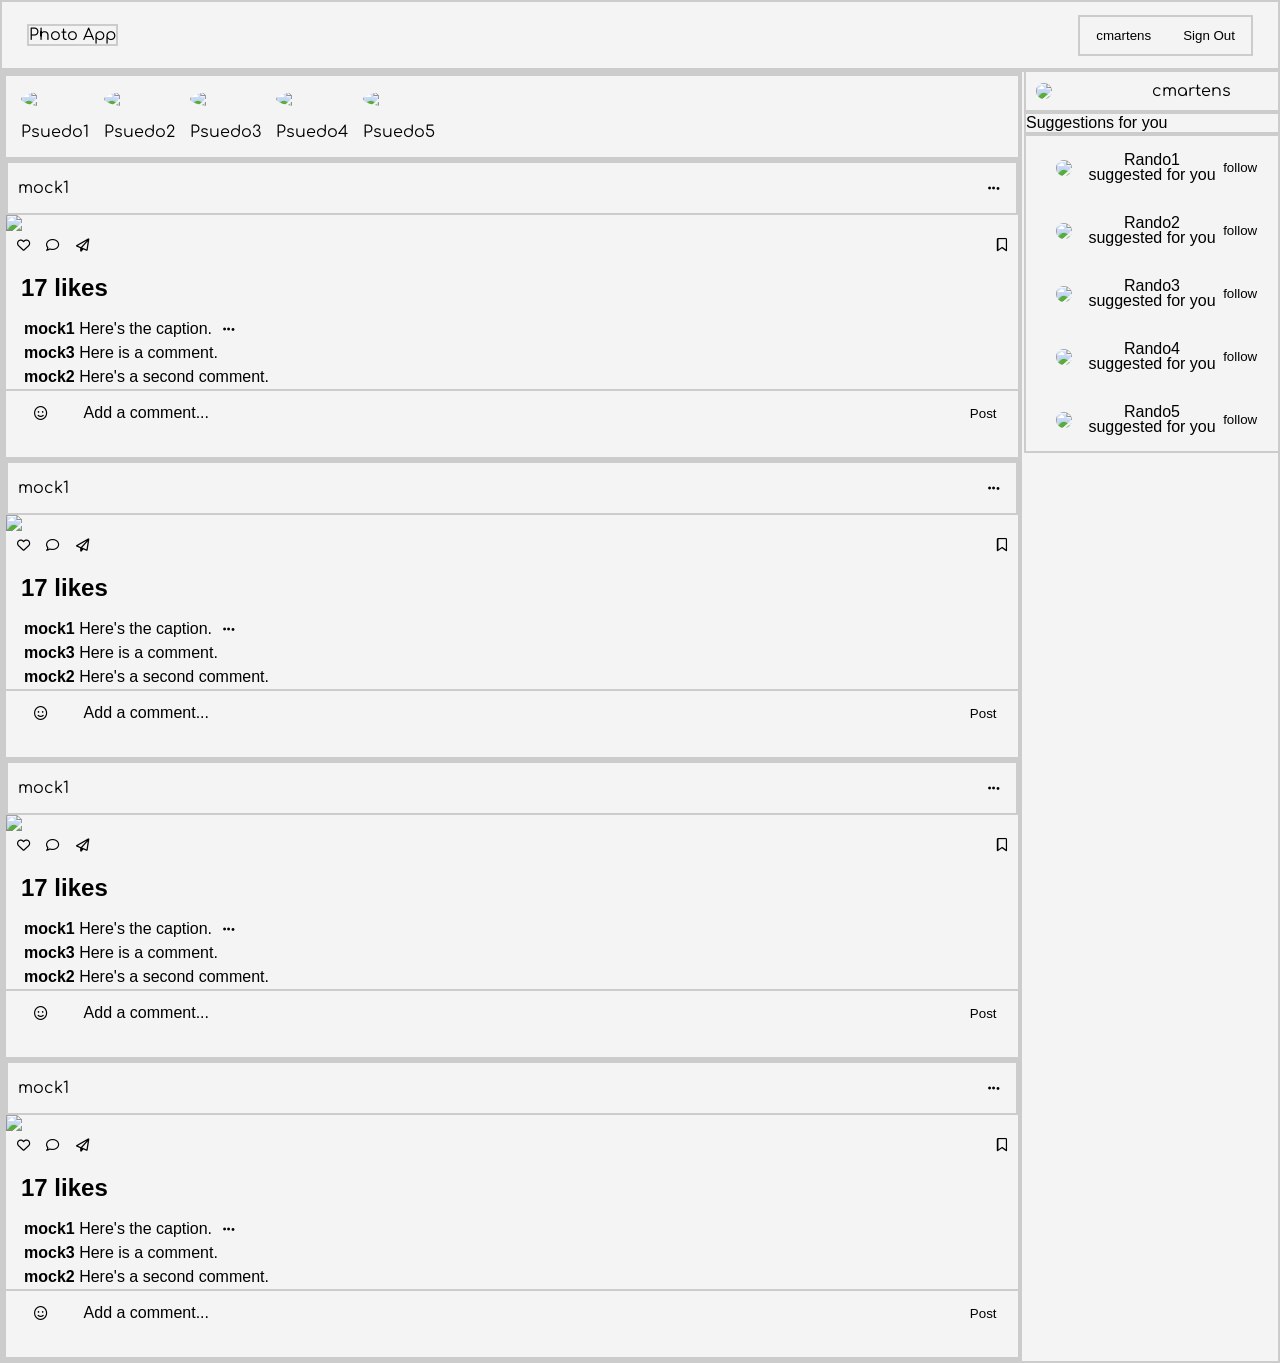
==== index.html @ e91200ad "Replaced files and removed utilities.js" ====
<!DOCTYPE html>
<html lang="en">
<head>
    <meta charset="UTF-8">
    <meta http-equiv="X-UA-Compatible" content="IE=edge">
    <meta name="viewport" content="width=device-width, initial-scale=1.0">
    <link rel="stylesheet" href="styles.css">
    <link rel="stylesheet" href="https://cdnjs.cloudflare.com/ajax/libs/font-awesome/6.2.1/css/all.min.css">
    <link href='https://fonts.googleapis.com/css?family=Comfortaa' rel='stylesheet'>
    <script src="js/main.js" defer></script>
    <title>Photo App</title>
</head>
<body>
    <header id="topnav">
        <h1 class="logo">
            Photo App
        </h1>
        <nav>
            <button>cmartens</button>
            <button>Sign Out</button>
        </nav>
    </header>
    <main>
        
        <!-- Fix the aside to the right-hand side -->
        <aside>
            <header>
                <img src="https://picsum.photos/75/75">
                <div>cmartens</div>
            </header>
            <section>Suggestions for you</section>
            <section>
                <div>
                    <img src="https://picsum.photos/50/50">
                    <div>
                        <p class="suggestedName">Rando1</p>
                        <p class="suggestion">suggested for you</p>
                    </div>
                    <button>follow</button>
                </div>
                <div>
                    <img src="https://picsum.photos/50/50">
                    <div>
                        <p class="suggestedName">Rando2</p>
                        <p class="suggestion">suggested for you</p>
                    </div>
                    <button>follow</button>
                </div>
                <div>
                    <img src="https://picsum.photos/50/50">
                    <div>
                        <p class="suggestedName">Rando3</p>
                        <p class="suggestion">suggested for you</p>
                    </div>
                    <button>follow</button>
                </div>
                <div>
                    <img src="https://picsum.photos/50/50">
                    <div>
                        <p class="suggestedName">Rando4</p>
                        <p class="suggestion">suggested for you</p>
                    </div>
                    <button>follow</button>
                </div>
                <div>
                    <img src="https://picsum.photos/50/50">
                    <div>
                        <p class="suggestedName">Rando5</p>
                        <p class="suggestion">suggested for you</p>
                    </div>
                    <button>follow</button>
                </div>
            </section>
        </aside>
        
        <section class="news-feed">
            <header>
                <div>
                    <img src="https://picsum.photos/40/40">
                    <p>Psuedo1</p>
                </div>
                <div>
                    <img src="https://picsum.photos/40/40">
                    <p>Psuedo2</p>
                </div>
                <div>
                    <img src="https://picsum.photos/40/40">
                    <p>Psuedo3</p>
                </div>
                <div>
                    <img src="https://picsum.photos/40/40">
                    <p>Psuedo4</p>
                </div>
                <div>
                    <img src="https://picsum.photos/40/40">
                    <p>Psuedo5</p>
                </div>
            </header>
            <section>
                <header>
                    <p>mock1</p>
                    <button><i class="fa-solid fa-ellipsis"></i></button>
                </header>
                <img src="https://picsum.photos/700/400">
                <div class="icons">
                    <div>
                        <button><i class="fa-regular fa-heart"></i></button>
                        <button><i class="fa-regular fa-comment"></i></button>
                        <button><i class="fa-regular fa-paper-plane"></i></button>
                    </div>
                    <button><i class="fa-regular fa-bookmark"></i></button>
                </div>
                <div class="comments">
                    <h2>17 likes</h2>
                    <p><b>mock1</b> Here's the caption. <button><i class="fa-solid fa-ellipsis"></i></button></p>
                    <p><b>mock3</b> Here is a comment.</p>
                    <p><b>mock2</b> Here's a second comment.</p>
                    <div>
                        <button><i class="fa-regular fa-face-smile"></i></button>
                        <p>Add a comment...</p>
                        <button>Post</button>
                    </div>
                </div>
            </section>
            <section>
                <header>
                    <p>mock1</p>
                    <button><i class="fa-solid fa-ellipsis"></i></button>
                </header>
                <img src="https://picsum.photos/700/400">
                <div class="icons">
                    <div>
                        <button><i class="fa-regular fa-heart"></i></button>
                        <button><i class="fa-regular fa-comment"></i></button>
                        <button><i class="fa-regular fa-paper-plane"></i></button>
                    </div>
                    <button><i class="fa-regular fa-bookmark"></i></button>
                </div>
                <div class="comments">
                    <h2>17 likes</h2>
                    <p><b>mock1</b> Here's the caption. <button><i class="fa-solid fa-ellipsis"></i></button></p>
                    <p><b>mock3</b> Here is a comment.</p>
                    <p><b>mock2</b> Here's a second comment.</p>
                    <div>
                        <button><i class="fa-regular fa-face-smile"></i></button>
                        <p>Add a comment...</p>
                        <button>Post</button>
                    </div>
                </div>
            </section>
            <section>
                <header>
                    <p>mock1</p>
                    <button><i class="fa-solid fa-ellipsis"></i></button>
                </header>
                <img src="https://picsum.photos/700/400">
                <div class="icons">
                    <div>
                        <button><i class="fa-regular fa-heart"></i></button>
                        <button><i class="fa-regular fa-comment"></i></button>
                        <button><i class="fa-regular fa-paper-plane"></i></button>
                    </div>
                    <button><i class="fa-regular fa-bookmark"></i></button>
                </div>
                <div class="comments">
                    <h2>17 likes</h2>
                    <p><b>mock1</b> Here's the caption. <button><i class="fa-solid fa-ellipsis"></i></button></p>
                    <p><b>mock3</b> Here is a comment.</p>
                    <p><b>mock2</b> Here's a second comment.</p>
                    <div>
                        <button><i class="fa-regular fa-face-smile"></i></button>
                        <p>Add a comment...</p>
                        <button>Post</button>
                    </div>
                </div>
            </section>
            <section>
                <header>
                    <p>mock1</p>
                    <button><i class="fa-solid fa-ellipsis"></i></button>
                </header>
                <img src="https://picsum.photos/700/400">
                <div class="icons">
                    <div>
                        <button><i class="fa-regular fa-heart"></i></button>
                        <button><i class="fa-regular fa-comment"></i></button>
                        <button><i class="fa-regular fa-paper-plane"></i></button>
                    </div>
                    <button><i class="fa-regular fa-bookmark"></i></button>
                </div>
                <div class="comments">
                    <h2>17 likes</h2>
                    <p><b>mock1</b> Here's the caption. <button><i class="fa-solid fa-ellipsis"></i></button></p>
                    <p><b>mock3</b> Here is a comment.</p>
                    <p><b>mock2</b> Here's a second comment.</p>
                    <div>
                        <button><i class="fa-regular fa-face-smile"></i></button>
                        <p>Add a comment...</p>
                        <button>Post</button>
                    </div>
                </div>
            </section>
        </section>
    </main>
</body>
</html>
---- styles.css ----
body * {
    box-sizing: border-box;
    font-family: Arial, Helvetica, sans-serif;
}

body {
    margin: 0;
    background: #F4F4F4;
}

/* Begin Debugging Code */
header, main, main section, nav, .logo {
    border: solid 2px #CCC;
}

body header h1 {
    font-family: 'Comfortaa';
}

aside header div{
    font-family: 'Comfortaa';
}

.news-feed header div p {
    font-family: 'Comfortaa';
}

.news-feed section header p {
    font-family: 'Comfortaa';
}

img {
    border-radius: 50%;
}

button {
    border: none;
    background: none;
}

.logo {
    font-size: 1em;
    font-weight: normal;
}

#topnav {
    position: fixed;
    width: 100vw;
    top: 0;
    left: 0;
    background: #f4f4f4;
    height: 70px;
    padding: 5px 25px;
    display: flex;
    justify-content: space-between;
    align-items: center;
}

#topnav nav {
    display: flex;
}

#topnav nav button{
    margin: 10px;
}

main {
    margin-top: 70px;
}

aside {
    position: fixed;
    top: 70px;
    left: 80vw;
    width: 20vw;
    min-height: 400px;
}

aside header {
    display: grid;
    grid-template-columns: 50% 50%;
    align-items: center;
    justify-items: left;
    padding: 10px;
}

aside section div {
    display: grid;
    grid-template-columns: 30% auto 30%;
    justify-items: center;
    align-items: center;
    height: 7vh
}

aside section div div {
    display: grid;
    grid-template-columns: 100%;
    grid-template-rows: 25% 25% 25% 25%;
}

.suggestedName {
    grid-row: 2;
}

.suggestion {
    grid-row: 3;
    overflow: auto;
    white-space: nowrap;
    text-overflow: ellipsis;
}

.news-feed section {
    display: flex;
    min-height: 300px;
    flex-direction: column;
}

.news-feed {
    margin-right: 20vw;
}

.news-feed header {
    display: flex;
}

.news-feed header div {
    display: flex;
    flex-direction: column;
    padding-left: 15px;
    padding-top: 15px;
}

.news-feed section header {
    display: flex;
    justify-content: space-between;
    align-items: center;
    padding-left: 10px;
    padding-right: 10px;
}

.news-feed section img {
    border-radius: 0%;
}

.icons {
    display: flex;
    justify-content: space-between;
    padding: 5px;
}

.comments {
    display: flex;
    flex-direction: column;
}

.comments h2 {
    margin: 15px;
}

.comments p {
    padding-left: 15px;
    margin: 3px;
}

.comments div {
    display: grid;
    grid-template-columns: 5% 90% 5%;
    border-top: solid 2px #CCC;
    padding: 10px;
}

@media (max-width: 900px) {
    aside {
        display: none;
    }
    .news-feed {
        margin-right: 0;
    }
    
}
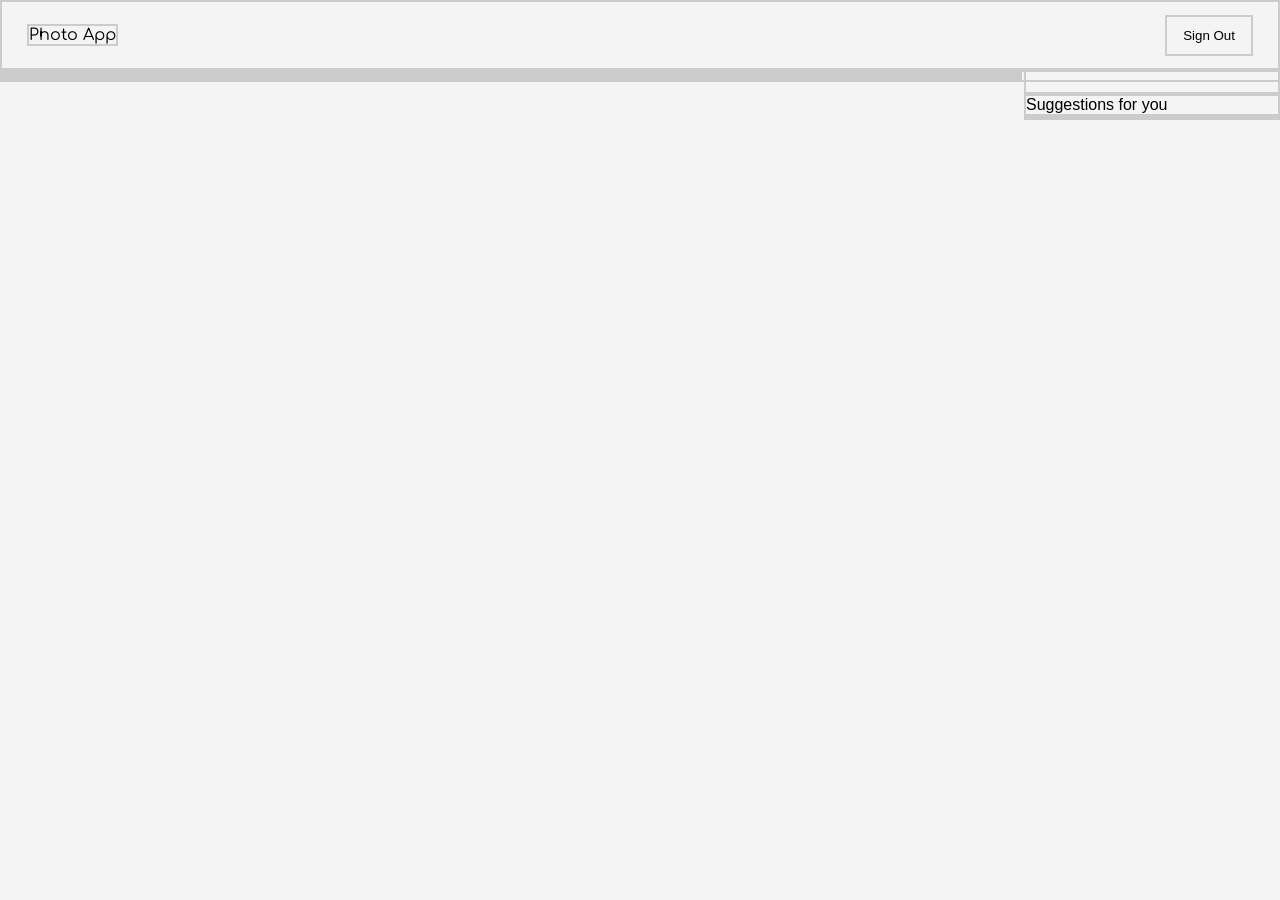
==== commit 2885c440: "Done, as well as I had hoped" ====
--- a/index.html
+++ b/index.html
@@ -10,13 +10,21 @@
     <script src="js/main.js" defer></script>
     <title>Photo App</title>
 </head>
+<div class="modal-bg hidden" aria-hidden="true" role="dialog">
+    <section class="modal">
+        <button class="close" onclick="exitModal()" aria-label="Close the modal window">Close</button>
+        <div class="modal-body">
+            <!-- Content inside... -->
+        </div>
+    </section>
+</div>
 <body>
     <header id="topnav">
         <h1 class="logo">
             Photo App
         </h1>
-        <nav>
-            <button>cmartens</button>
+        <nav id="main-buttons">
+            <!-- <button>cmartens</button> -->
             <button>Sign Out</button>
         </nav>
     </header>
@@ -24,13 +32,13 @@
         
         <!-- Fix the aside to the right-hand side -->
         <aside>
-            <header>
-                <img src="https://picsum.photos/75/75">
-                <div>cmartens</div>
+            <header id="profile">
+                <!-- <img src="https://picsum.photos/75/75">
+                <div>cmartens</div> -->
             </header>
             <section>Suggestions for you</section>
-            <section>
-                <div>
+            <section id="suggestions">
+                <!-- <div>
                     <img src="https://picsum.photos/50/50">
                     <div>
                         <p class="suggestedName">Rando1</p>
@@ -69,13 +77,13 @@
                         <p class="suggestion">suggested for you</p>
                     </div>
                     <button>follow</button>
-                </div>
+                </div> -->
             </section>
         </aside>
         
         <section class="news-feed">
-            <header>
-                <div>
+            <header class="stories">
+                <!-- <div>
                     <img src="https://picsum.photos/40/40">
                     <p>Psuedo1</p>
                 </div>
@@ -94,8 +102,34 @@
                 <div>
                     <img src="https://picsum.photos/40/40">
                     <p>Psuedo5</p>
-                </div>
+                </div> -->
             </header>
+            <!-- <section>
+                <header>
+                    <p>mock1</p>
+                    <button><i class="fa-solid fa-ellipsis"></i></button>
+                </header>
+                <img src="https://picsum.photos/700/400">
+                <div class="icons">
+                    <div>
+                        <button><i class="fa-regular fa-heart"></i></button>
+                        <button><i class="fa-regular fa-comment"></i></button>
+                        <button><i class="fa-regular fa-paper-plane"></i></button>
+                    </div>
+                    <button><i class="fa-regular fa-bookmark"></i></button>
+                </div>
+                <div class="comments">
+                    <h2>17 likes</h2>
+                    <p><b>mock1</b> Here's the caption. <button><i class="fa-solid fa-ellipsis"></i></button></p>
+                    <p><b>mock3</b> Here is a comment.</p>
+                    <p><b>mock2</b> Here's a second comment.</p>
+                    <div>
+                        <button><i class="fa-regular fa-face-smile"></i></button>
+                        <p>Add a comment...</p>
+                        <button>Post</button>
+                    </div>
+                </div>
+            </section>
             <section>
                 <header>
                     <p>mock1</p>
@@ -173,33 +207,7 @@
                         <button>Post</button>
                     </div>
                 </div>
-            </section>
-            <section>
-                <header>
-                    <p>mock1</p>
-                    <button><i class="fa-solid fa-ellipsis"></i></button>
-                </header>
-                <img src="https://picsum.photos/700/400">
-                <div class="icons">
-                    <div>
-                        <button><i class="fa-regular fa-heart"></i></button>
-                        <button><i class="fa-regular fa-comment"></i></button>
-                        <button><i class="fa-regular fa-paper-plane"></i></button>
-                    </div>
-                    <button><i class="fa-regular fa-bookmark"></i></button>
-                </div>
-                <div class="comments">
-                    <h2>17 likes</h2>
-                    <p><b>mock1</b> Here's the caption. <button><i class="fa-solid fa-ellipsis"></i></button></p>
-                    <p><b>mock3</b> Here is a comment.</p>
-                    <p><b>mock2</b> Here's a second comment.</p>
-                    <div>
-                        <button><i class="fa-regular fa-face-smile"></i></button>
-                        <p>Add a comment...</p>
-                        <button>Post</button>
-                    </div>
-                </div>
-            </section>
+            </section> -->
         </section>
     </main>
 </body>
--- a/styles.css
+++ b/styles.css
@@ -1,3 +1,69 @@
+/* Modal background: blocks the screen from any accidental interactions */
+.modal-bg {
+    background: rgba(50, 50, 50, 0.8);
+    position: fixed;
+    top: 0px;
+    left: 0px;
+    width: 100vw;
+    height: 100vh;
+    display: flex;
+    align-items: center;
+    padding-left: 5vw;
+}
+
+/* Actual modal */
+.modal {
+    width: 70vw;
+    height: 70vh;
+    max-height: 60vh;
+    min-height: 40vh;
+    background-color: white;
+    border-radius: 5px;
+    display: flex;
+    flex-direction: column;
+    padding: 20px;
+}
+
+.close {
+    align-self: flex-end;
+}
+
+/* class that hides the modal by default */
+.hidden {
+    display: none !important;
+}
+
+.modal-body {
+    height: 100%;
+    width: 100%;
+    display: grid;
+    grid-template-columns: 60% 40%;
+    grid-template-rows: 100%;
+}
+
+.modal-body img{
+    width: 100%;
+    height: 100%;
+    border-radius: 0%;
+}
+
+.commenting {
+    display: grid;
+    grid-template-rows: 10% auto;
+    padding-left: 15px;
+}
+
+.commentHead {
+    display: grid;
+    grid-template-columns: 20% auto;
+}
+
+.commentHead img {
+    border-radius: 50%;
+    height: 50px;
+    width: 50px;
+}
+
 body * {
     box-sizing: border-box;
     font-family: Arial, Helvetica, sans-serif;
@@ -84,10 +150,16 @@
     padding: 10px;
 }
 
+aside header img {
+    height: 75px;
+    width: 75px;
+}
+
 aside section div {
     display: grid;
-    grid-template-columns: 30% auto 30%;
-    justify-items: center;
+    grid-template-columns: 20% auto 20%;
+    margin-left: 10px;
+    justify-items: flex-start;
     align-items: center;
     height: 7vh
 }
@@ -96,6 +168,12 @@
     display: grid;
     grid-template-columns: 100%;
     grid-template-rows: 25% 25% 25% 25%;
+    justify-items: start;
+}
+
+#suggestions div img {
+    height: 50px;
+    width: 50px;
 }
 
 .suggestedName {
@@ -107,6 +185,7 @@
     overflow: auto;
     white-space: nowrap;
     text-overflow: ellipsis;
+    font-size: small;
 }
 
 .news-feed section {
@@ -126,10 +205,16 @@
 .news-feed header div {
     display: flex;
     flex-direction: column;
+    align-items: center;
     padding-left: 15px;
     padding-top: 15px;
 }
 
+.news-feed header div img {
+    height: 60px;
+    width: 60px;
+}
+
 .news-feed section header {
     display: flex;
     justify-content: space-between;
@@ -140,6 +225,8 @@
 
 .news-feed section img {
     border-radius: 0%;
+    max-width: 100%;
+    max-height: 100%;
 }
 
 .icons {
@@ -151,6 +238,7 @@
 .comments {
     display: flex;
     flex-direction: column;
+    align-items: flex-start;
 }
 
 .comments h2 {
@@ -158,8 +246,12 @@
 }
 
 .comments p {
-    padding-left: 15px;
-    margin: 3px;
+
+    margin: 15px;
+}
+
+.comments p button {
+    margin: 0px;
 }
 
 .comments div {
@@ -167,6 +259,10 @@
     grid-template-columns: 5% 90% 5%;
     border-top: solid 2px #CCC;
     padding: 10px;
+}
+
+.comments button {
+    margin: 15px;
 }
 
 @media (max-width: 900px) {
